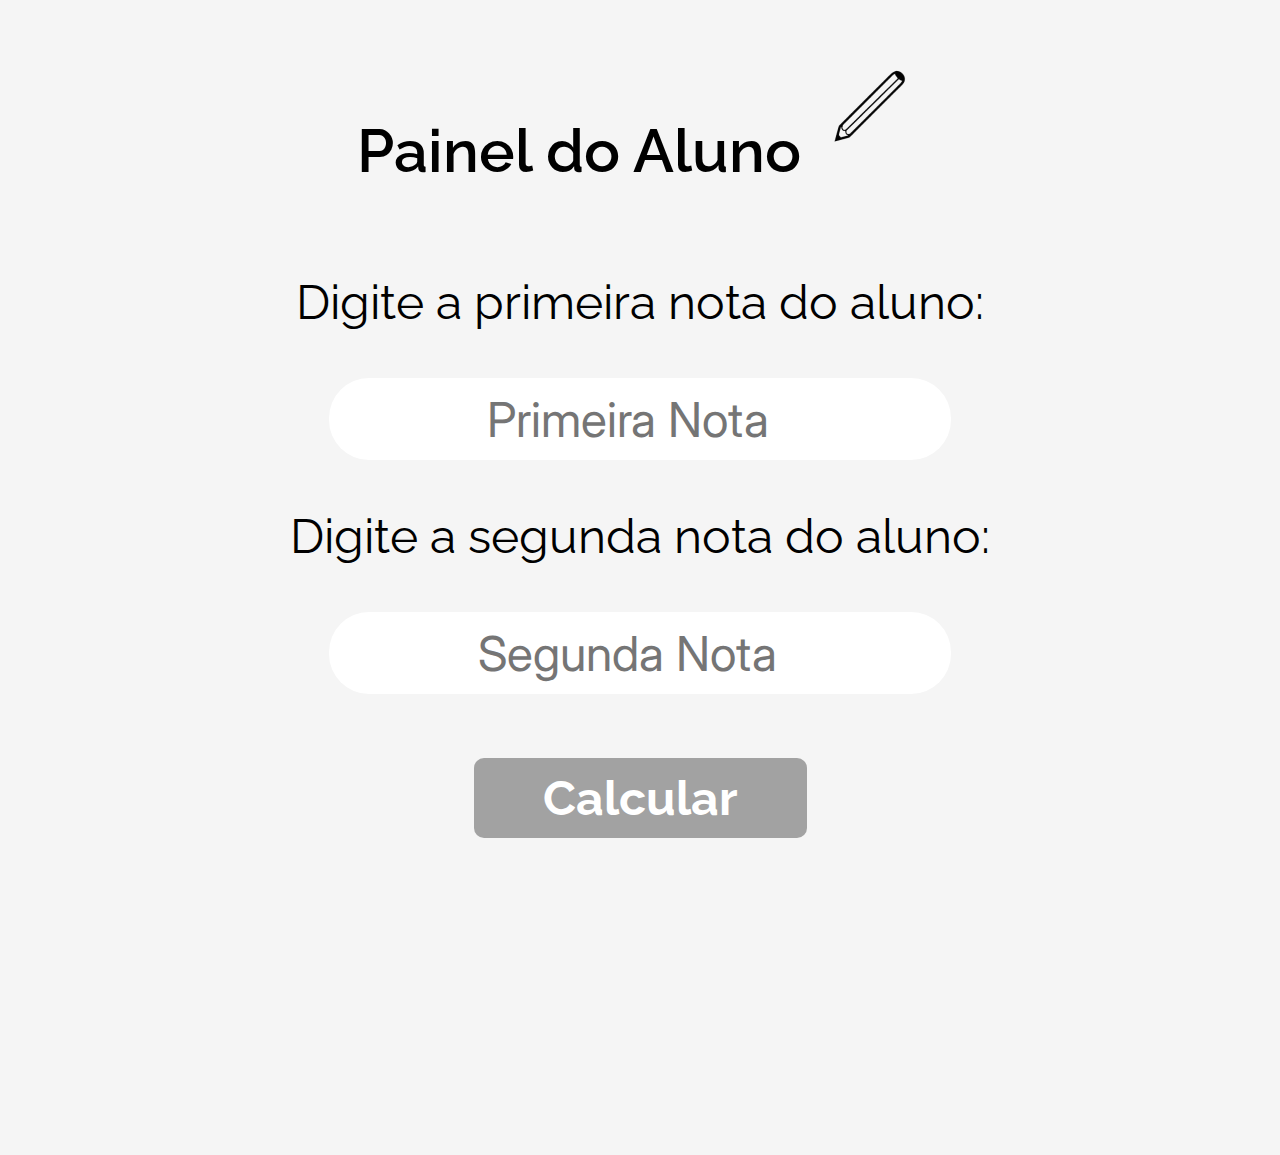
==== index.html @ 99a9323a "Adicionando arquivos da Revisão" ====
<!DOCTYPE html>
<html lang="pt-br">
<head>
    <meta charset="UTF-8">
    <meta http-equiv="X-UA-Compatible" content="IE=edge">
    <meta name="viewport" content="width=device-width, initial-scale=1.0">
    <title>Painel do Aluno</title>
    <style>
        @import url('https://fonts.googleapis.com/css2?family=Inter:wght@100;200;300;400;500;600;700;800;900&family=Raleway:ital,wght@0,100;0,200;0,300;0,400;0,500;0,600;0,700;0,800;0,900;1,100;1,200;1,300;1,400;1,500;1,600;1,700;1,800;1,900&display=swap');

        body{
            background-color:#F5F5F5;
        }

        #titulo{
            font-family: 'Raleway';
            font-weight:600;
            font-size:60px;   
            text-align:center;                             
        }

        #titulo img{
            height: 132px;
        }

        .form{
            font-family: 'Raleway';
            font-weight:400;
            font-size: 48px;

            display:flex;
            flex-direction: column;
            align-items: center;
            justify-content: space-around;
        }

        .form input{
            height:80px;
            width:592px;
            border-radius:40px;
            border:0px;
            text-align:center;

            font-family: 'Inter';
            font-size:48px;
            font-weight: 400;
            color:black;

            padding-left:10px;
            padding-right:20px;
        }

        .form button{
            border:0px;
            border-radius:10px;
            width:333px;
            height:80px;
            background-color: #A2A2A2;

            font-family: 'Raleway';
            font-size:48px;
            font-weight: 700;

            color:white;
            margin-top:5%;
            cursor: pointer;
        }

        .form button:hover{
            opacity: 0.8;
        }

        .visivel{            
            visibility: visible;
        }

        .invisivel{
            height:0px;
            visibility: hidden;
        }
    </style>

    <script>

    function calculaMedia(){
        let n1 = document.getElementById("nota1").value
        let n2 = document.getElementById("nota2").value
        let media = (eval(n1) + eval(n2)) / 2

        if(media >= 6)
        {            
            document.getElementById("statusAprovado").innerHTML = "aprovado";
            document.getElementById("statusAprovado").style.color = "green";
            document.getElementById("media").value = media;
        }
        else{
            document.getElementById("statusAprovado").innerHTML = "reprovado";
            document.getElementById("statusAprovado").style.color = "red";
            document.getElementById("media").value = media;
        }

        document.getElementById("formCalculo").className="form invisivel"
        document.getElementById("formResultado").className="form visivel"

    }
    </script>
</head>
<body>

    <h1 id="titulo">
        Painel do Aluno 
        <img src="./assets/images/lapis.png" alt="Lápis" />
    </h1>
    
    <div id="formCalculo" class="form visivel">
        <p>Digite a primeira nota do aluno:</p>
        <input type="number" id="nota1" placeholder="Primeira Nota">
        <p>Digite a segunda nota do aluno:</p>
        <input type="number" id="nota2" placeholder="Segunda Nota">
        <button onclick="calculaMedia()"> Calcular </button>
    </div>

    <div id="formResultado" class="form invisivel">
        <p>A média do aluno é:</p>
        <input type="number" readonly id="media" placeholder="Resultado">
        <p>Portanto está <span id="statusAprovado"></span>!</p>
    </div>


</body>
</html>
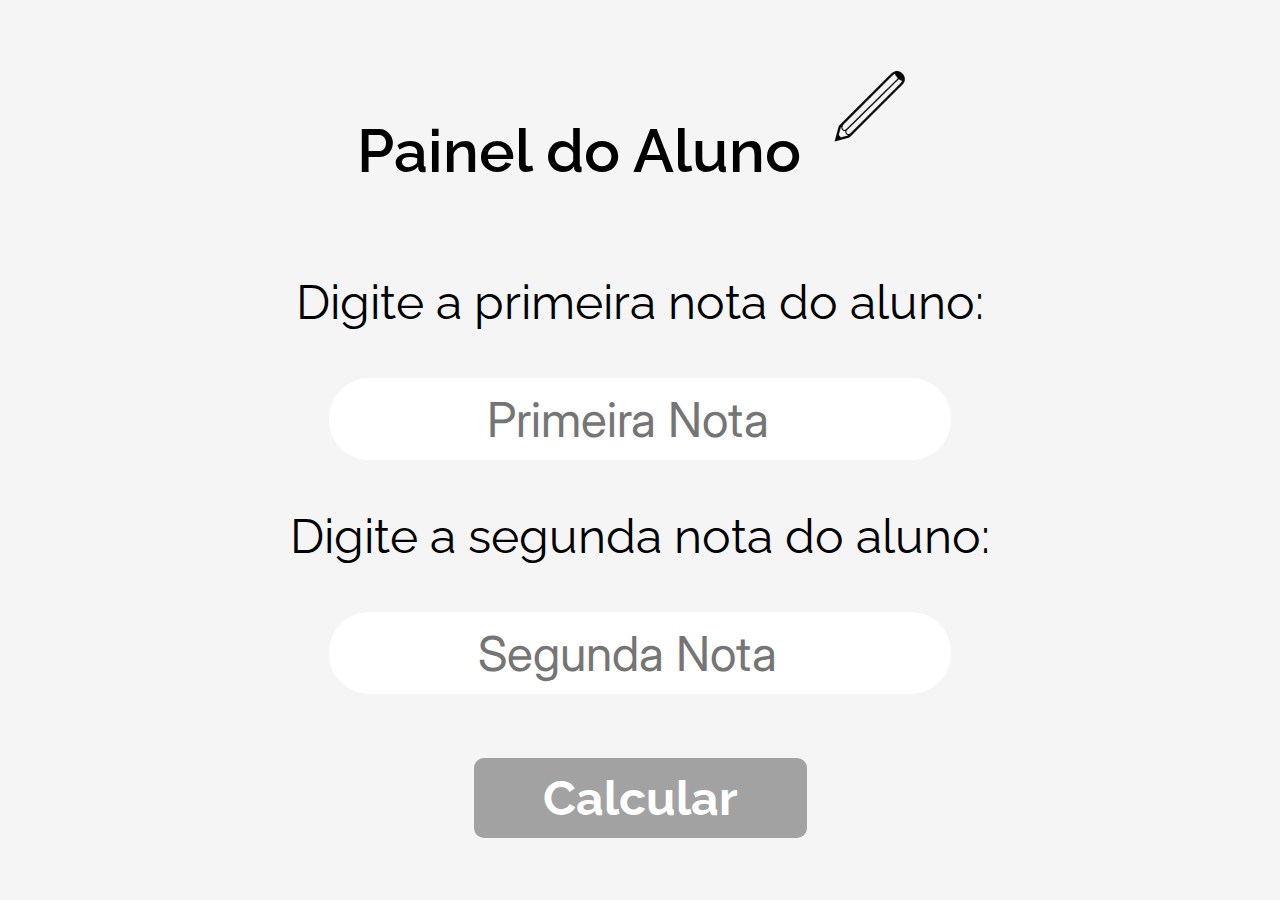
==== commit a2ce0713: "Adicionando Script com 2 paginas" ====
--- a/index.html
+++ b/index.html
@@ -5,81 +5,7 @@
     <meta http-equiv="X-UA-Compatible" content="IE=edge">
     <meta name="viewport" content="width=device-width, initial-scale=1.0">
     <title>Painel do Aluno</title>
-    <style>
-        @import url('https://fonts.googleapis.com/css2?family=Inter:wght@100;200;300;400;500;600;700;800;900&family=Raleway:ital,wght@0,100;0,200;0,300;0,400;0,500;0,600;0,700;0,800;0,900;1,100;1,200;1,300;1,400;1,500;1,600;1,700;1,800;1,900&display=swap');
-
-        body{
-            background-color:#F5F5F5;
-        }
-
-        #titulo{
-            font-family: 'Raleway';
-            font-weight:600;
-            font-size:60px;   
-            text-align:center;                             
-        }
-
-        #titulo img{
-            height: 132px;
-        }
-
-        .form{
-            font-family: 'Raleway';
-            font-weight:400;
-            font-size: 48px;
-
-            display:flex;
-            flex-direction: column;
-            align-items: center;
-            justify-content: space-around;
-        }
-
-        .form input{
-            height:80px;
-            width:592px;
-            border-radius:40px;
-            border:0px;
-            text-align:center;
-
-            font-family: 'Inter';
-            font-size:48px;
-            font-weight: 400;
-            color:black;
-
-            padding-left:10px;
-            padding-right:20px;
-        }
-
-        .form button{
-            border:0px;
-            border-radius:10px;
-            width:333px;
-            height:80px;
-            background-color: #A2A2A2;
-
-            font-family: 'Raleway';
-            font-size:48px;
-            font-weight: 700;
-
-            color:white;
-            margin-top:5%;
-            cursor: pointer;
-        }
-
-        .form button:hover{
-            opacity: 0.8;
-        }
-
-        .visivel{            
-            visibility: visible;
-        }
-
-        .invisivel{
-            height:0px;
-            visibility: hidden;
-        }
-    </style>
-
+    <link rel="stylesheet" href="style.css" type="text/css">
     <script>
 
     function calculaMedia(){
@@ -87,21 +13,7 @@
         let n2 = document.getElementById("nota2").value
         let media = (eval(n1) + eval(n2)) / 2
 
-        if(media >= 6)
-        {            
-            document.getElementById("statusAprovado").innerHTML = "aprovado";
-            document.getElementById("statusAprovado").style.color = "green";
-            document.getElementById("media").value = media;
-        }
-        else{
-            document.getElementById("statusAprovado").innerHTML = "reprovado";
-            document.getElementById("statusAprovado").style.color = "red";
-            document.getElementById("media").value = media;
-        }
-
-        document.getElementById("formCalculo").className="form invisivel"
-        document.getElementById("formResultado").className="form visivel"
-
+        window.location.href ="resultado.html?media="+media;
     }
     </script>
 </head>
@@ -112,19 +24,15 @@
         <img src="./assets/images/lapis.png" alt="Lápis" />
     </h1>
     
-    <div id="formCalculo" class="form visivel">
-        <p>Digite a primeira nota do aluno:</p>
-        <input type="number" id="nota1" placeholder="Primeira Nota">
-        <p>Digite a segunda nota do aluno:</p>
-        <input type="number" id="nota2" placeholder="Segunda Nota">
-        <button onclick="calculaMedia()"> Calcular </button>
+    <div id="formulario">        
+            <p>Digite a primeira nota do aluno:</p>
+            <input type="number" id="nota1" placeholder="Primeira Nota">
+            <p>Digite a segunda nota do aluno:</p>
+            <input type="number" id="nota2" placeholder="Segunda Nota">
+            <button onclick="calculaMedia()"> Calcular </button>
     </div>
 
-    <div id="formResultado" class="form invisivel">
-        <p>A média do aluno é:</p>
-        <input type="number" readonly id="media" placeholder="Resultado">
-        <p>Portanto está <span id="statusAprovado"></span>!</p>
-    </div>
+
 
 
 </body>
--- a/style.css
+++ b/style.css
@@ -0,0 +1,64 @@
+
+        @import url('https://fonts.googleapis.com/css2?family=Inter:wght@100;200;300;400;500;600;700;800;900&family=Raleway:ital,wght@0,100;0,200;0,300;0,400;0,500;0,600;0,700;0,800;0,900;1,100;1,200;1,300;1,400;1,500;1,600;1,700;1,800;1,900&display=swap');
+
+        body{
+            background-color:#F5F5F5;
+        }
+
+        #titulo{
+            font-family: 'Raleway';
+            font-weight:600;
+            font-size:60px;   
+            text-align:center;                             
+        }
+
+        #titulo img{
+            height: 132px;
+        }
+
+        #formulario{
+            font-family: 'Raleway';
+            font-weight:400;
+            font-size: 48px;
+
+            display:flex;
+            flex-direction: column;
+            align-items: center;
+            justify-content: space-around;
+        }
+
+        #formulario input{
+            height:80px;
+            width:592px;
+            border-radius:40px;
+            border:0px;
+            text-align:center;
+
+            font-family: 'Inter';
+            font-size:48px;
+            font-weight: 400;
+            color:black;
+
+            padding-left:10px;
+            padding-right:20px;
+        }
+
+        #formulario button{
+            border:0px;
+            border-radius:10px;
+            width:333px;
+            height:80px;
+            background-color: #A2A2A2;
+
+            font-family: 'Raleway';
+            font-size:48px;
+            font-weight: 700;
+
+            color:white;
+            margin-top:5%;
+            cursor: pointer;
+        }
+
+        #formulario button:hover{
+            opacity: 0.8;
+        }
